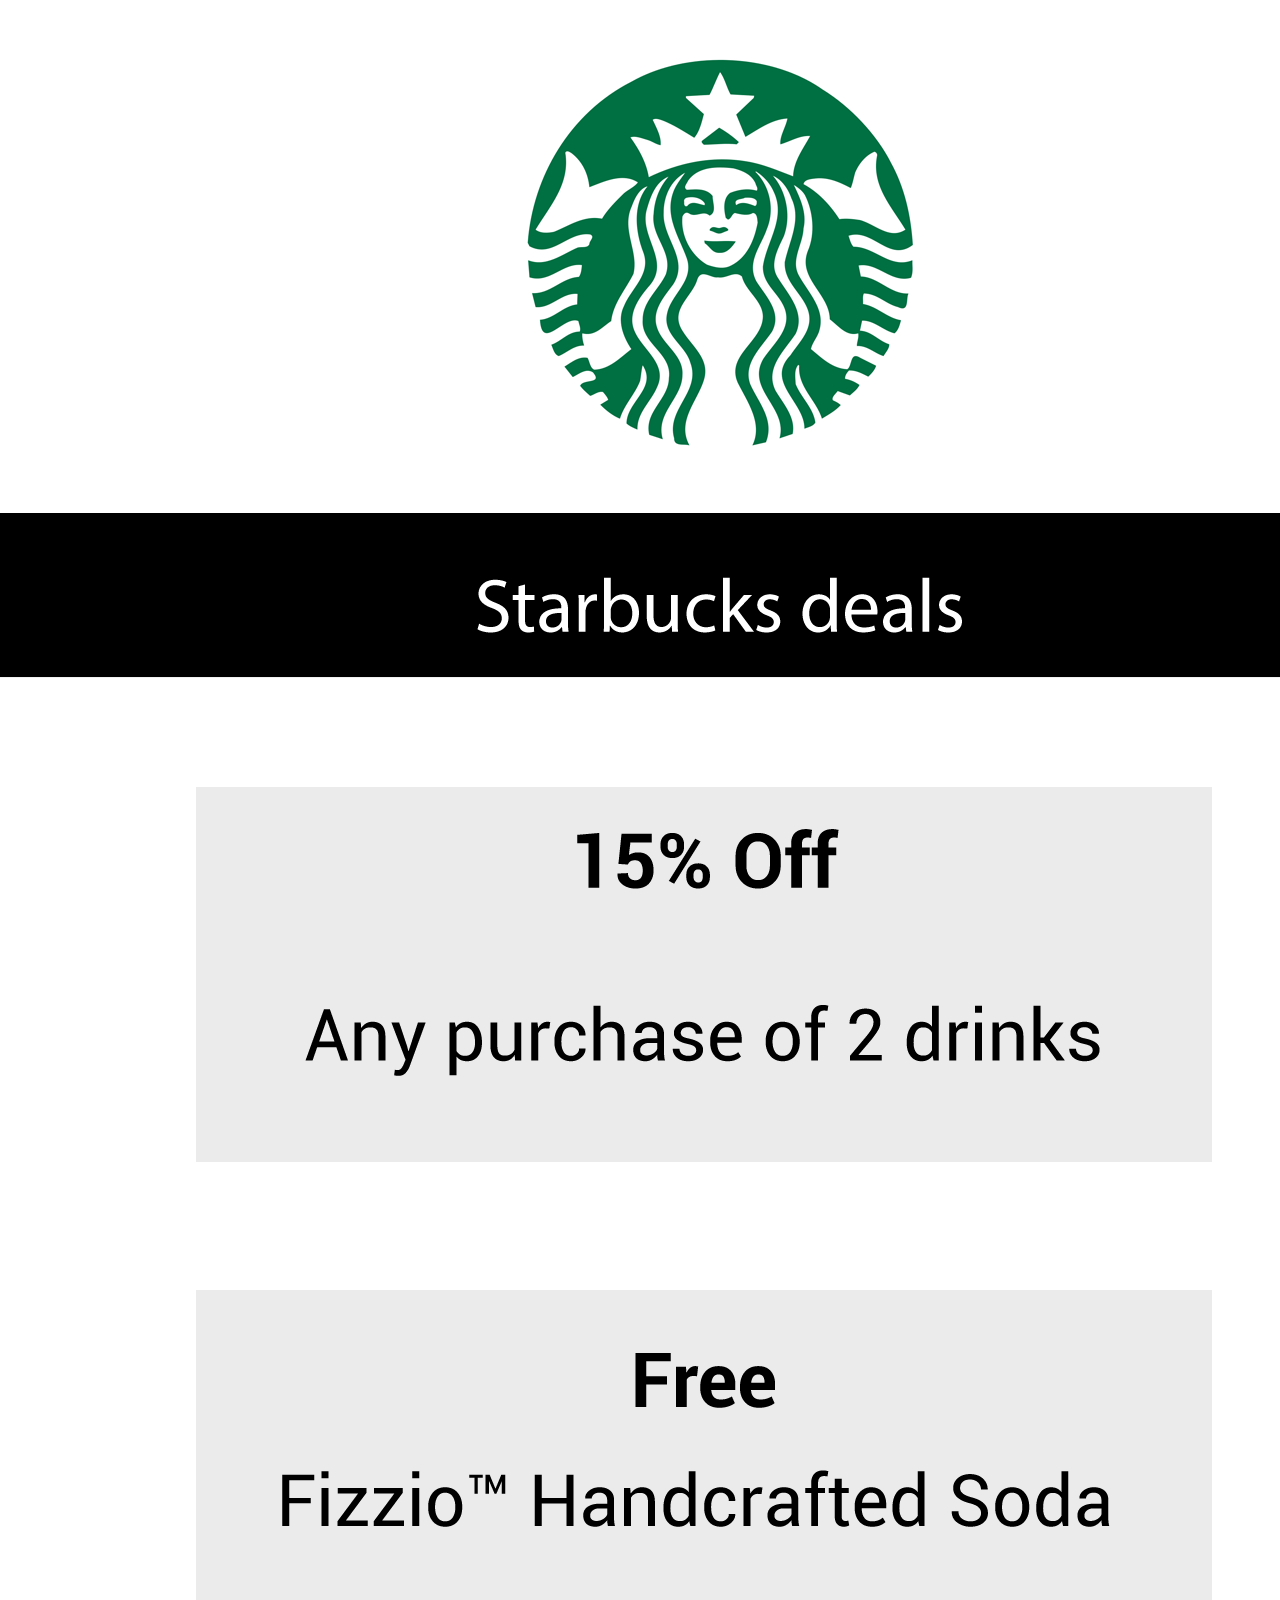
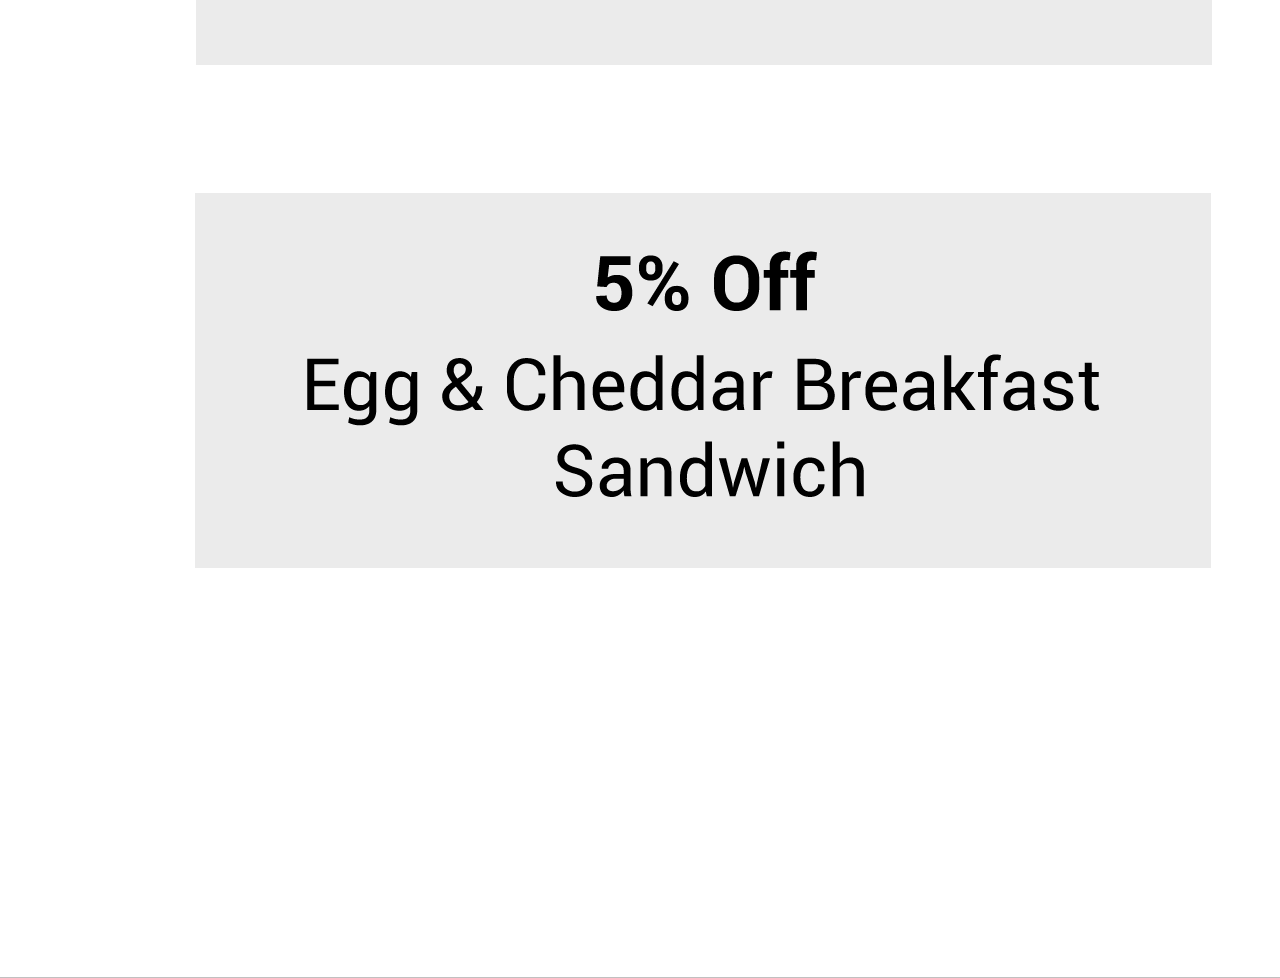
==== deals.html @ 9da389f3 "added stuff" ====
<!DOCTYPE html PUBLIC "-//W3C//DTD XHTML 1.0 Transitional//EN" "http://www.w3.org/TR/xhtml1/DTD/xhtml1-transitional.dtd">
<html xmlns="http://www.w3.org/1999/xhtml">
<head>
<title>Deals</title>
<meta http-equiv="Content-Type" content="text/html; charset=UTF-8" />
<link href="css/dealsstyle.css" rel="stylesheet" type="text/css" />
</head>
<body>
<div class="main_jadii">
<div id="Rectangle1">
<img src="images/Rectangle1.png" width="1440" height="2560" /></div>
<div id="Group4" >
<div id="Layer4png">
<img src="images/Layer4png.png" width="4128" height="2580" /></div>
<div id="Group5" >
<div id="Rectangle3">
<img src="images/Rectangle3.png" width="1769" height="167" /></div>
<div id="Layer5">
<img src="images/Layer5.png" width="389" height="392" /></div>
<div id="Starbucksdeals">
<img src="images/Starbucksdeals.png" width="485" height="56" /></div>
</div>
<div id="VectorSmartObject"><a href="../free.html">
<img src="images/VectorSmartObject.png" width="1016" height="375" /></a></div>
<div id="VectorSmartObject536"><a href="../website/15off.html">
<img src="images/VectorSmartObject536.png" width="1016" height="375" /></a></div>
<div id="VectorSmartObject328"><a href="../5off.html">
<img src="images/VectorSmartObject328.png" width="1016" height="375" /></a></div>
<div id="Free">
<img src="images/Free.png" width="140" height="55" /></div>
<div id="FizzioHandcrafted186">
<img src="images/FizzioHandcrafted186.png" width="828" height="57" /></div>
<div id="_5Off">
<img src="images/_5Off.png" width="221" height="60" /></div>
<div id="EggCheddarBreakfa529">
<img src="images/EggCheddarBreakfa529.png" width="793" height="143" /></div>
<div id="_15OffAnypurchase365">
<img src="images/_15OffAnypurchase365.png" width="795" height="247" /></div>
</div>
</body>
</html>
---- css/dealsstyle.css ----
@charset "utf-8";
html { padding:0; margin:0; }
a { text-decoration:none; }
a:hover { text-decoration:underline; }
.clr { clear: both; font-size; 0; overflow: hidden; height: 0; }
/* main */
.main_jadii {  position: absolute; left: 0; right: 0; margin-left: auto; margin-right: auto; width: 1440px; }
#Rectangle1 {
  position: absolute;
  left: 0px;
  top: 2px;
  height: 2560px;
  z-index: 0;
  width: 1440px;
}

#Layer4png {
  position: absolute;
  left: -1075px;
  top: -10px;
  height: 2580px;
  z-index: 1;
  width: 4128px;
}

#Rectangle3 {
  position: absolute;
  left: -181px;
  top: 503px;
  height: 167px;
  z-index: 2;
  width: 1769px;
}

#Layer5 {
  position: absolute;
  left: 526px;
  top: 50px;
  height: 392px;
  z-index: 3;
  width: 389px;
}

#Starbucksdeals {
  position: absolute;
  left: 477px;
  top: 569px;
  height: 56px;
  z-index: 4;
  width: 485px;
}

#VectorSmartObject {
  position: absolute;
  left: 196px;
  top: 1282px;
  height: 375px;
  z-index: 5;
  width: 1016px;
}

#VectorSmartObject536 {
  position: absolute;
  left: 196px;
  top: 779px;
  height: 375px;
  z-index: 6;
  width: 1016px;
}

#VectorSmartObject328 {
  position: absolute;
  left: 195px;
  top: 1785px;
  height: 375px;
  z-index: 7;
  width: 1016px;
}

#Free {
  position: absolute;
  left: 635px;
  top: 1345px;
  height: 55px;
  z-index: 8;
  width: 140px;
}

#FizzioHandcrafted186 {
  position: absolute;
  left: 282px;
  top: 1462px;
  height: 57px;
  z-index: 9;
  width: 828px;
}

#_5Off {
  position: absolute;
  left: 596px;
  top: 1843px;
  height: 60px;
  z-index: 10;
  width: 221px;
}

#EggCheddarBreakfa529 {
  position: absolute;
  left: 307px;
  top: 1946px;
  height: 143px;
  z-index: 11;
  width: 793px;
}

#_15OffAnypurchase365 {
  position: absolute;
  left: 305px;
  top: 821px;
  height: 247px;
  z-index: 12;
  width: 795px;
}
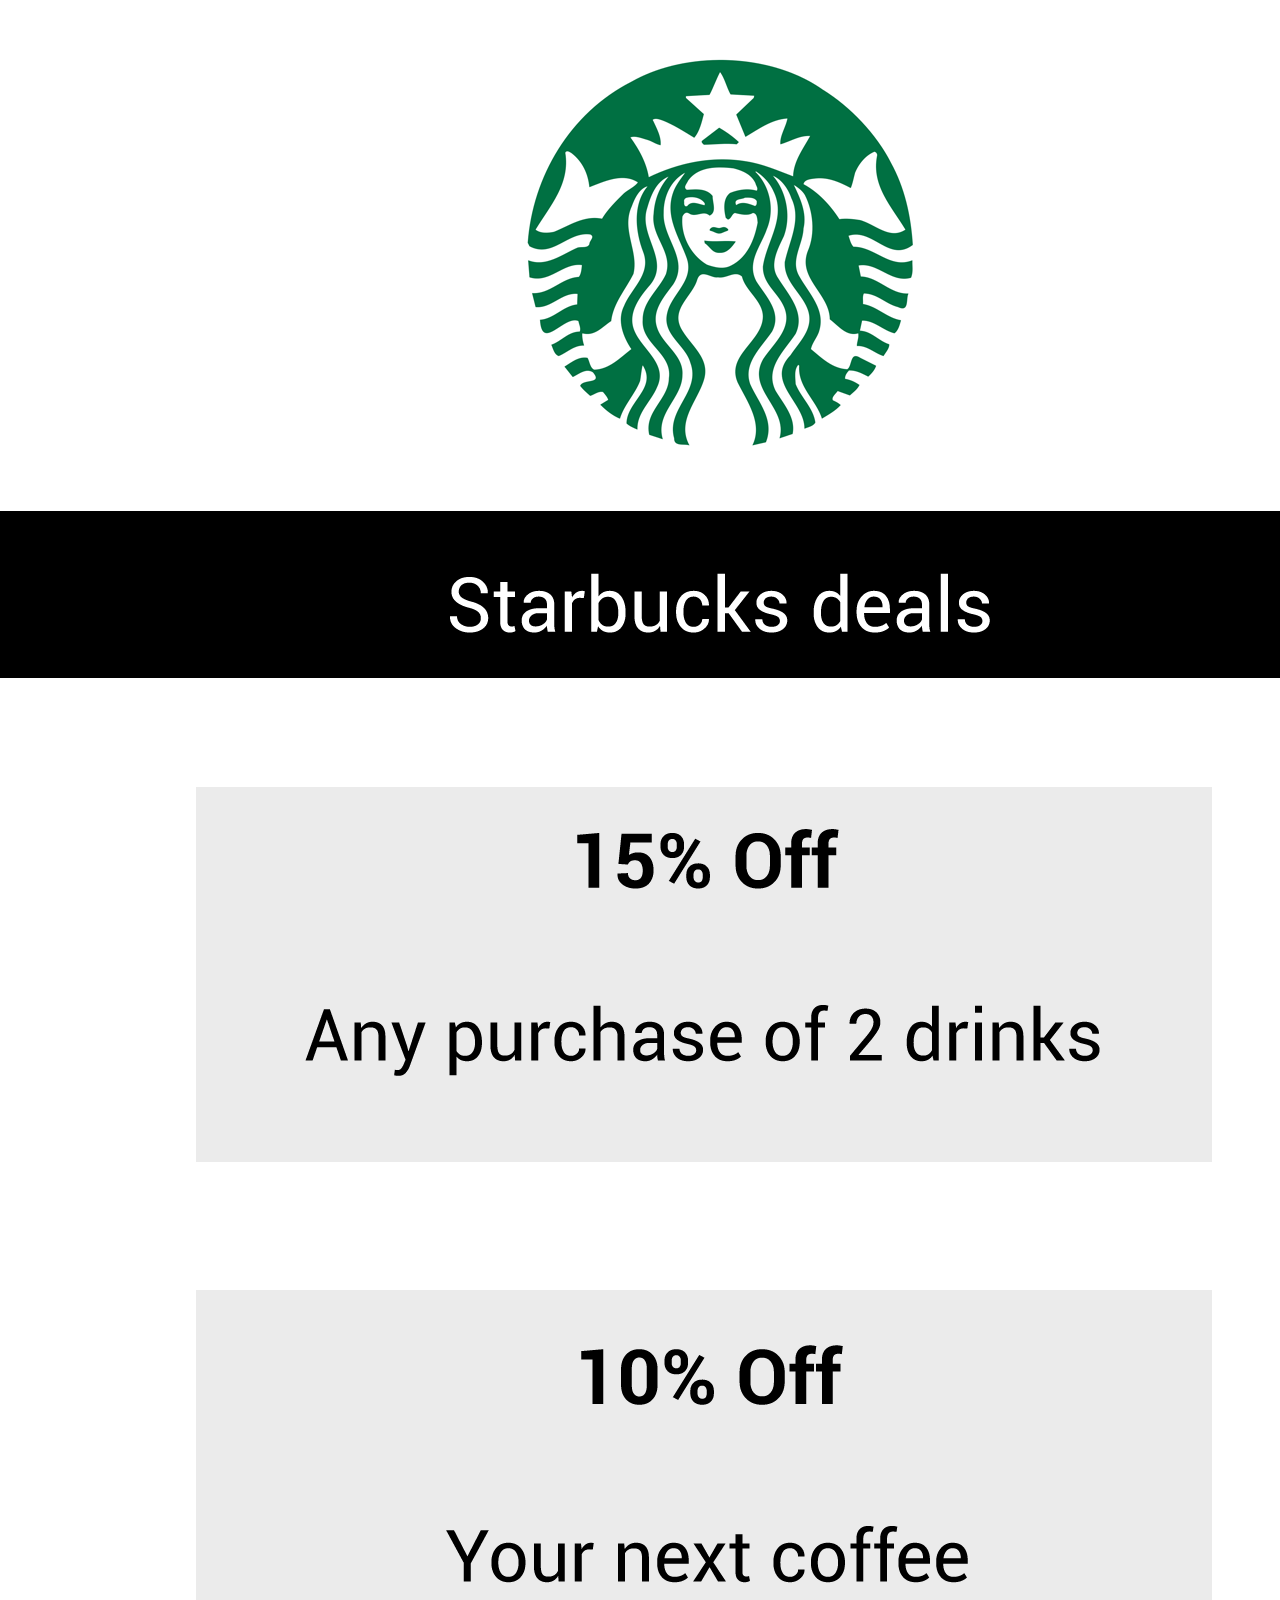
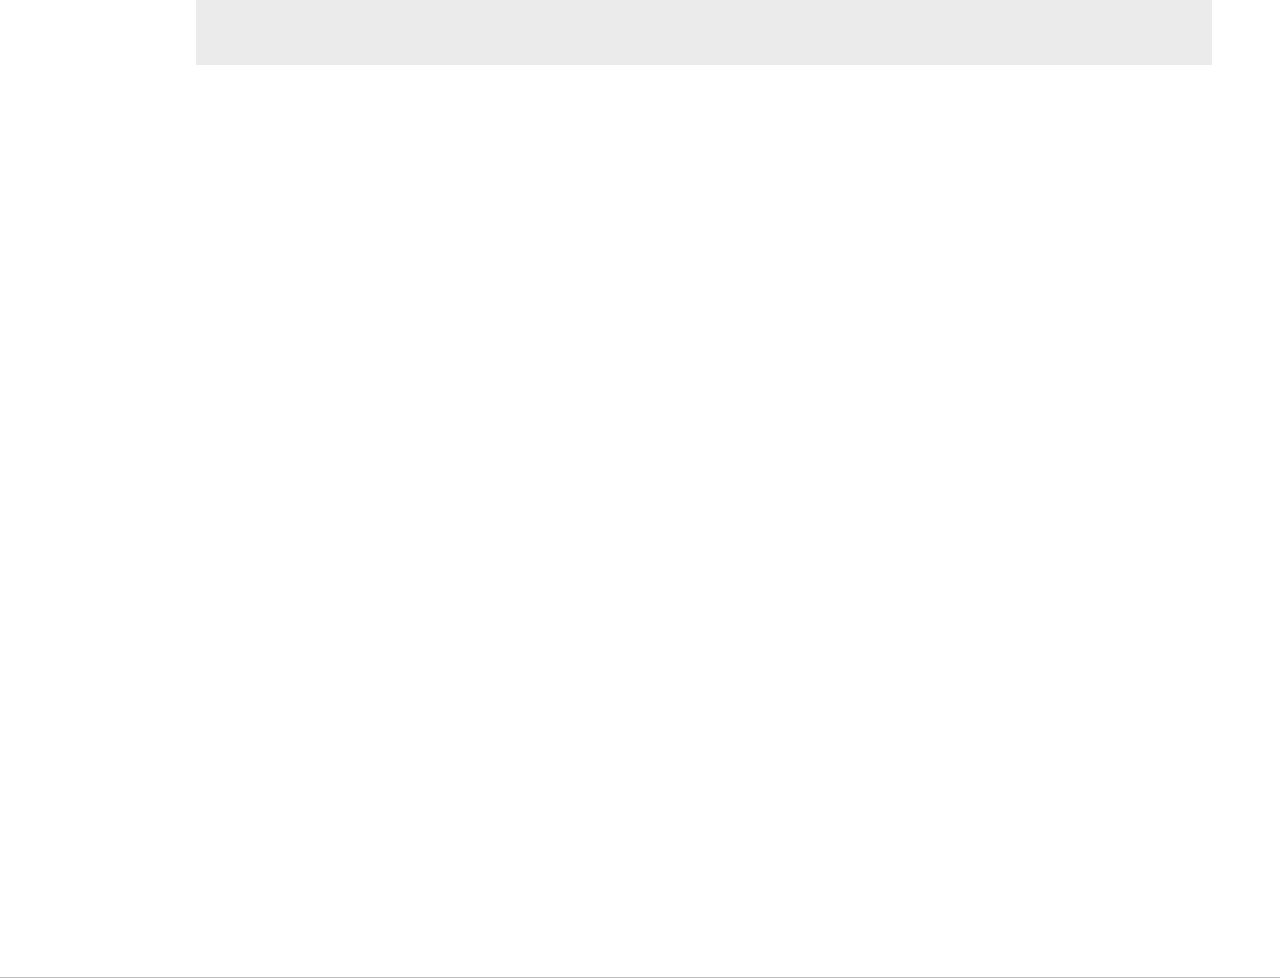
==== commit 09d6f20c: "final push, web is done" ====
--- a/deals.html
+++ b/deals.html
@@ -1,41 +1,37 @@
 <!DOCTYPE html PUBLIC "-//W3C//DTD XHTML 1.0 Transitional//EN" "http://www.w3.org/TR/xhtml1/DTD/xhtml1-transitional.dtd">
 <html xmlns="http://www.w3.org/1999/xhtml">
 <head>
-<title>Deals</title>
+<title>From Jadii.com</title>
 <meta http-equiv="Content-Type" content="text/html; charset=UTF-8" />
-<link href="css/dealsstyle.css" rel="stylesheet" type="text/css" />
+<meta name="keywords" content="" />
+<meta name="description" content="" />
+<meta name="author" content="" />
+<meta name="generator" content="Jadii.com - 1.0.013" />
+<link href="css/dstyle.css" rel="stylesheet" type="text/css" />
 </head>
 <body>
 <div class="main_jadii">
 <div id="Rectangle1">
-<img src="images/Rectangle1.png" width="1440" height="2560" /></div>
+<img src="dimages/Rectangle1.png" width="1440" height="2560" /></div>
 <div id="Group4" >
 <div id="Layer4png">
-<img src="images/Layer4png.png" width="4128" height="2580" /></div>
+<img src="dimages/Layer4png.png" width="4128" height="2580" /></div>
 <div id="Group5" >
 <div id="Rectangle3">
-<img src="images/Rectangle3.png" width="1769" height="167" /></div>
+<img src="dimages/Rectangle3.png" width="1769" height="167" /></div>
 <div id="Layer5">
-<img src="images/Layer5.png" width="389" height="392" /></div>
+<img src="dimages/Layer5.png" width="389" height="392" /></div>
 <div id="Starbucksdeals">
-<img src="images/Starbucksdeals.png" width="485" height="56" /></div>
+<img src="dimages/Starbucksdeals.png" width="540" height="60" /></div>
 </div>
-<div id="VectorSmartObject"><a href="../free.html">
-<img src="images/VectorSmartObject.png" width="1016" height="375" /></a></div>
-<div id="VectorSmartObject536"><a href="../website/15off.html">
-<img src="images/VectorSmartObject536.png" width="1016" height="375" /></a></div>
-<div id="VectorSmartObject328"><a href="../5off.html">
-<img src="images/VectorSmartObject328.png" width="1016" height="375" /></a></div>
-<div id="Free">
-<img src="images/Free.png" width="140" height="55" /></div>
-<div id="FizzioHandcrafted186">
-<img src="images/FizzioHandcrafted186.png" width="828" height="57" /></div>
-<div id="_5Off">
-<img src="images/_5Off.png" width="221" height="60" /></div>
-<div id="EggCheddarBreakfa529">
-<img src="images/EggCheddarBreakfa529.png" width="793" height="143" /></div>
-<div id="_15OffAnypurchase365">
-<img src="images/_15OffAnypurchase365.png" width="795" height="247" /></div>
+<div id="VectorSmartObject"><a href="../index.html">
+<img src="dimages/VectorSmartObject.png" width="1016" height="375" /></a></div>
+<div id="VectorSmartObject170"><a href="../15off.html">
+<img src="dimages/VectorSmartObject170.png" width="1016" height="375" /></a></div>
+<div id="_10OffYournextcoffee">
+<img src="dimages/_10OffYournextcoffee.png" width="522" height="238" /></div>
+<div id="_15OffAnypurchase254">
+<img src="dimages/_15OffAnypurchase254.png" width="795" height="247" /></div>
 </div>
 </body>
 </html>
--- a/css/dstyle.css
+++ b/css/dstyle.css
@@ -0,0 +1,88 @@
+@charset "utf-8";
+html { padding:0; margin:0; }
+a { text-decoration:none; }
+a:hover { text-decoration:underline; }
+.clr { clear: both; font-size; 0; overflow: hidden; height: 0; }
+/* main */
+.main_jadii {  position: absolute; left: 0; right: 0; margin-left: auto; margin-right: auto; width: 1440px; }
+#Rectangle1 {
+  position: absolute;
+  left: 0px;
+  top: 2px;
+  height: 2560px;
+  z-index: 0;
+  width: 1440px;
+}
+
+#Layer4png {
+  position: absolute;
+  left: -1075px;
+  top: -10px;
+  height: 2580px;
+  z-index: 1;
+  width: 4128px;
+}
+
+#Rectangle3 {
+  position: absolute;
+  left: -181px;
+  top: 503px;
+  height: 167px;
+  z-index: 2;
+  width: 1769px;
+}
+
+#Layer5 {
+  position: absolute;
+  left: 526px;
+  top: 50px;
+  height: 392px;
+  z-index: 3;
+  width: 389px;
+}
+
+#Starbucksdeals {
+  position: absolute;
+  left: 450px;
+  top: 565px;
+  height: 60px;
+  z-index: 4;
+  width: 540px;
+}
+
+#VectorSmartObject {
+  position: absolute;
+  left: 196px;
+  top: 1282px;
+  height: 375px;
+  z-index: 5;
+  width: 1016px;
+}
+
+#VectorSmartObject170 {
+  position: absolute;
+  left: 196px;
+  top: 779px;
+  height: 375px;
+  z-index: 6;
+  width: 1016px;
+}
+
+#_10OffYournextcoffee {
+  position: absolute;
+  left: 446px;
+  top: 1337px;
+  height: 238px;
+  z-index: 7;
+  width: 522px;
+}
+
+#_15OffAnypurchase254 {
+  position: absolute;
+  left: 305px;
+  top: 821px;
+  height: 247px;
+  z-index: 8;
+  width: 795px;
+}
+
